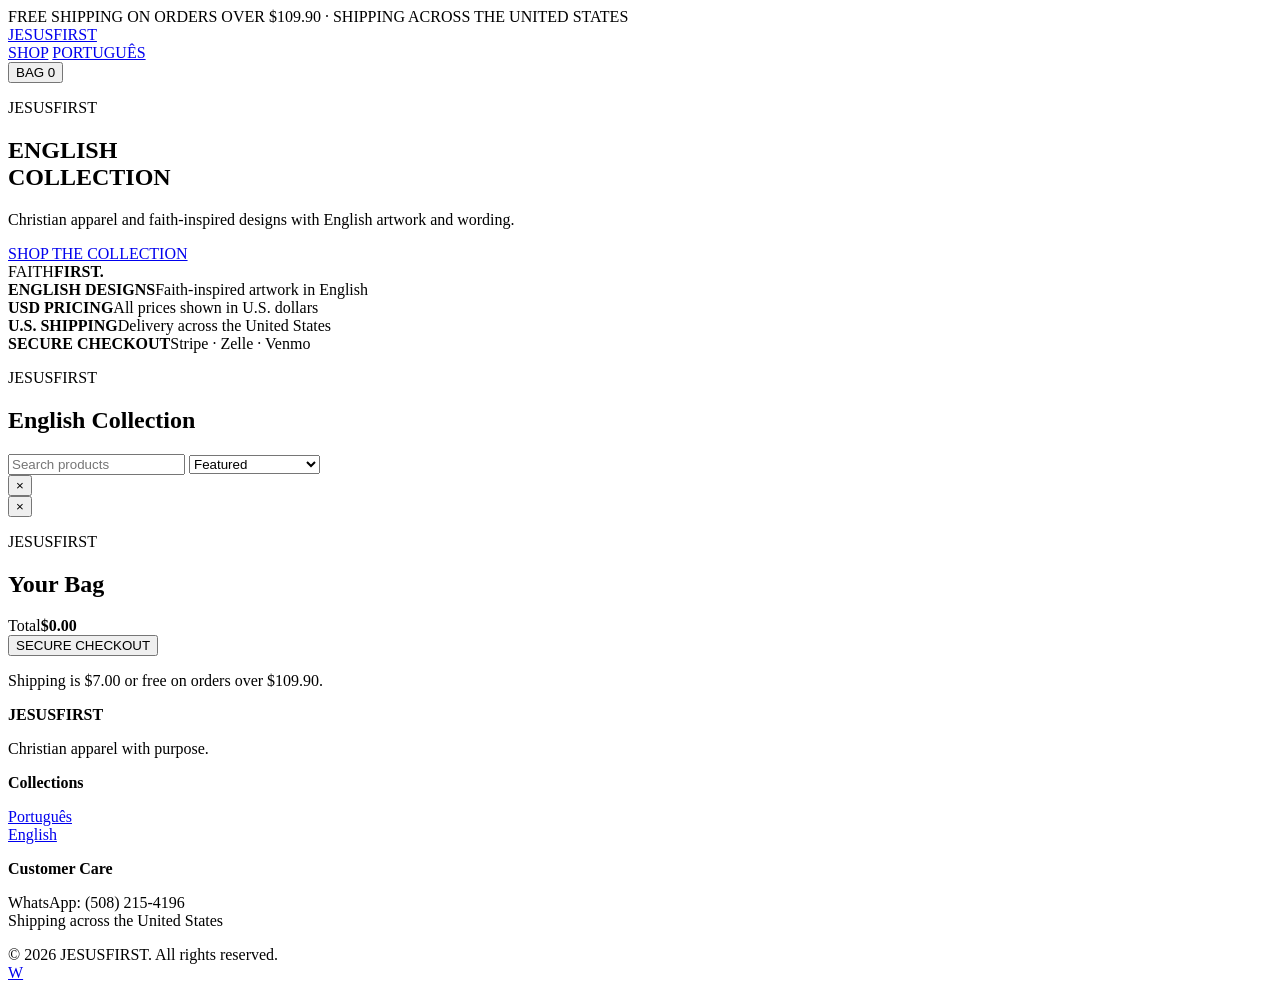
==== english/index.html @ df7d21b7 "Build JESUSFIRST English collection" ====
<!doctype html>
<html lang="en">
<head>
<meta charset="utf-8">
<meta name="viewport" content="width=device-width,initial-scale=1">
<meta name="description" content="JESUSFIRST English Collection — Christian apparel and faith-inspired designs in English.">
<title>JESUSFIRST — English Collection</title>
<link rel="stylesheet" href="styles.css?v=20260914-en2">
</head>
<body>
<div class="topbar">FREE SHIPPING ON ORDERS OVER $109.90 · SHIPPING ACROSS THE UNITED STATES</div>
<header class="header">
  <div class="header-inner">
    <a class="brand" href="./">JESUSFIRST</a>
    <nav>
      <a href="#shop">SHOP</a>
      <a href="../">PORTUGUÊS</a>
    </nav>
    <button class="cart-btn" id="cartBtn">BAG <span id="cartCount">0</span></button>
  </div>
</header>
<main>
  <section class="hero">
    <div>
      <p class="eyebrow">JESUSFIRST</p>
      <h1>ENGLISH<br>COLLECTION</h1>
      <p>Christian apparel and faith-inspired designs with English artwork and wording.</p>
      <a class="primary" href="#shop">SHOP THE COLLECTION</a>
    </div>
    <div class="hero-mark"><span>FAITH</span><strong>FIRST.</strong></div>
  </section>

  <section class="benefits">
    <div><strong>ENGLISH DESIGNS</strong><span>Faith-inspired artwork in English</span></div>
    <div><strong>USD PRICING</strong><span>All prices shown in U.S. dollars</span></div>
    <div><strong>U.S. SHIPPING</strong><span>Delivery across the United States</span></div>
    <div><strong>SECURE CHECKOUT</strong><span>Stripe · Zelle · Venmo</span></div>
  </section>

  <section class="shop" id="shop">
    <div class="section-head">
      <div><p class="eyebrow">JESUSFIRST</p><h2>English Collection</h2><p id="count" class="count"></p></div>
      <div class="tools">
        <input id="searchInput" type="search" placeholder="Search products">
        <select id="sortSelect"><option value="featured">Featured</option><option value="az">Name A–Z</option><option value="low">Price: Low to High</option><option value="high">Price: High to Low</option></select>
      </div>
    </div>
    <div id="categoryNav" class="category-nav"></div>
    <div id="productGrid" class="product-grid"></div>
    <div id="pagination" class="pagination"></div>
    <div id="emptyState" class="empty-state" hidden>No products found.</div>
  </section>
</main>

<div class="backdrop" id="backdrop" hidden></div>
<aside class="drawer product-drawer" id="productDrawer" aria-hidden="true"><button class="close" data-close>×</button><div id="productDetail"></div></aside>
<aside class="drawer small" id="cartDrawer" aria-hidden="true">
  <button class="close" data-close>×</button><p class="eyebrow">JESUSFIRST</p><h2>Your Bag</h2><div id="cartItems"></div>
  <div class="total"><span>Total</span><strong id="cartTotal">$0.00</strong></div>
  <button class="primary full" id="checkoutBtn">SECURE CHECKOUT</button>
  <p class="note">Shipping is $7.00 or free on orders over $109.90.</p>
</aside>

<footer>
  <div class="footer-inner">
    <div><strong>JESUSFIRST</strong><p>Christian apparel with purpose.</p></div>
    <div><strong>Collections</strong><p><a href="../">Português</a><br><a href="./">English</a></p></div>
    <div><strong>Customer Care</strong><p>WhatsApp: (508) 215-4196<br>Shipping across the United States</p></div>
  </div>
  <div class="copyright">© 2026 JESUSFIRST. All rights reserved.</div>
</footer>
<a class="whatsapp" href="https://wa.me/15082154196" target="_blank" rel="noopener" aria-label="WhatsApp">W</a>
<script src="data/products.js?v=20260914-en2"></script>
<script src="app.js?v=20260914-en2"></script>
</body></html>
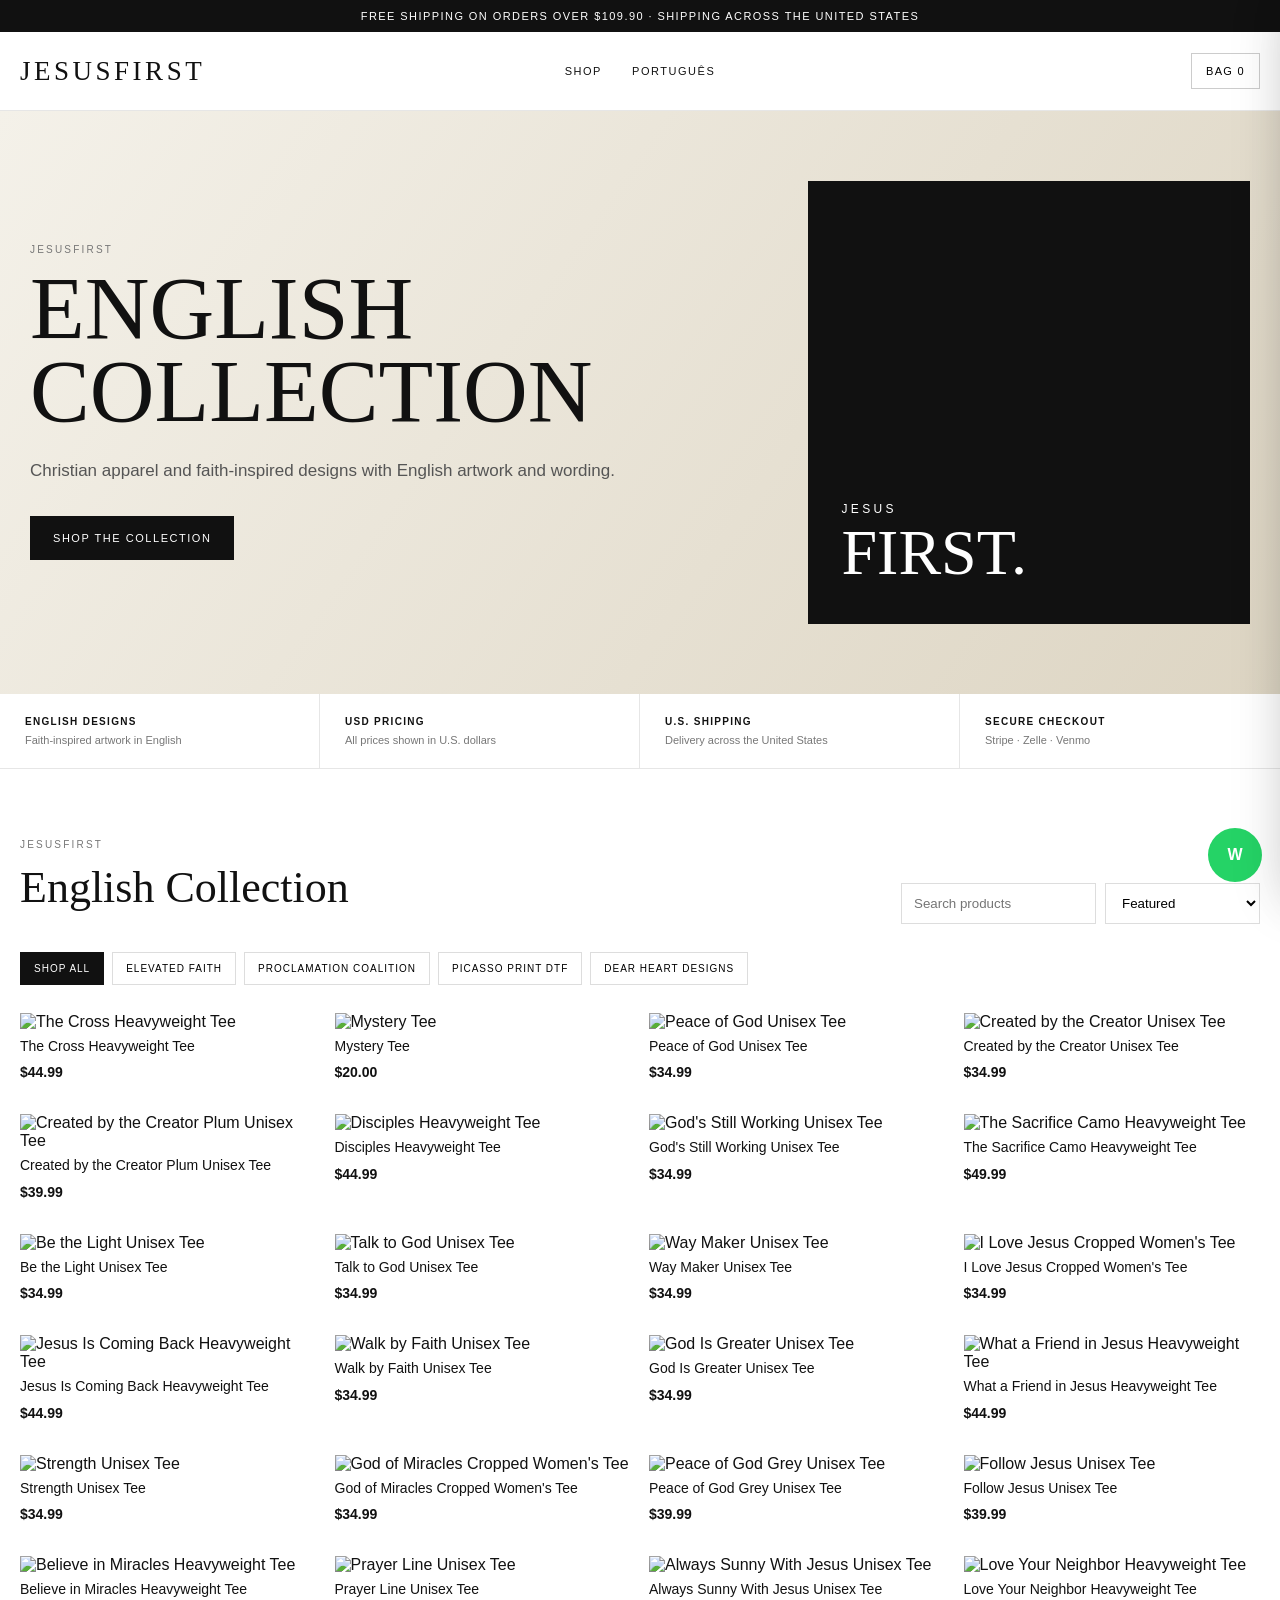
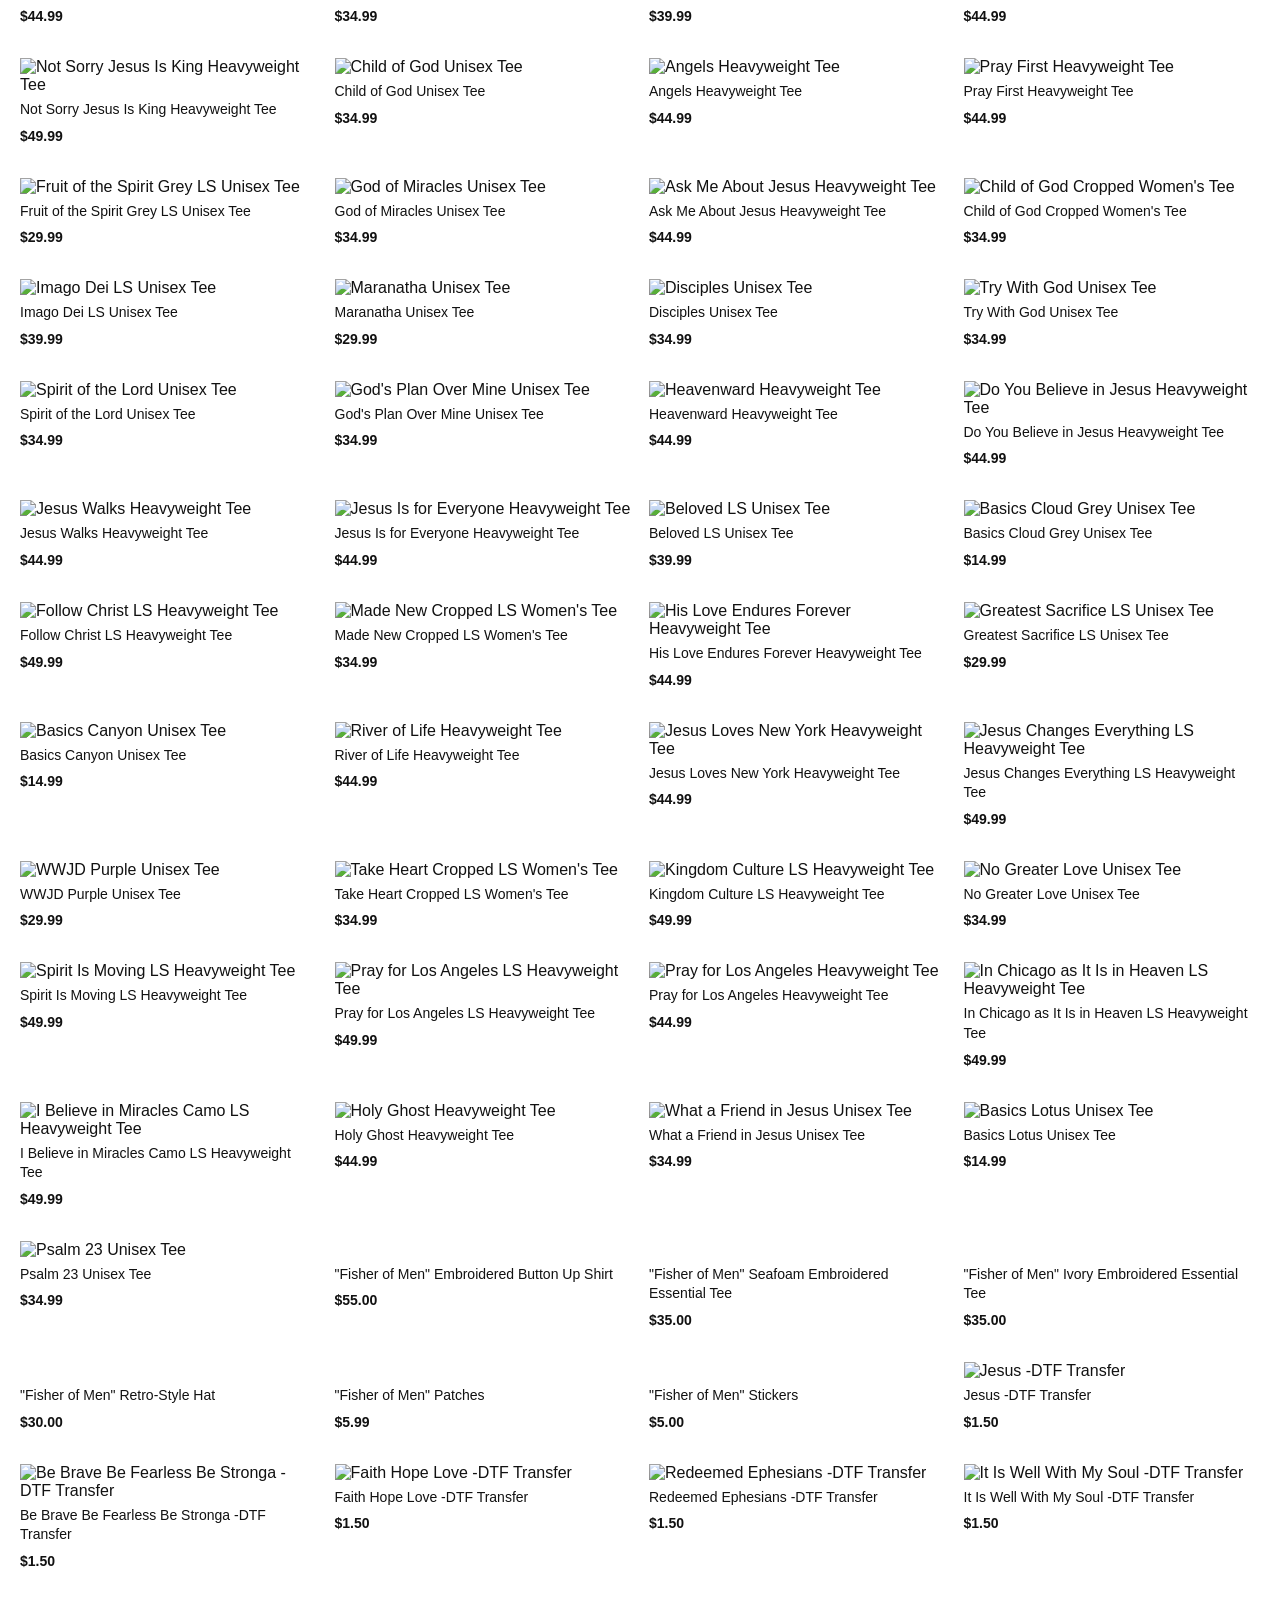
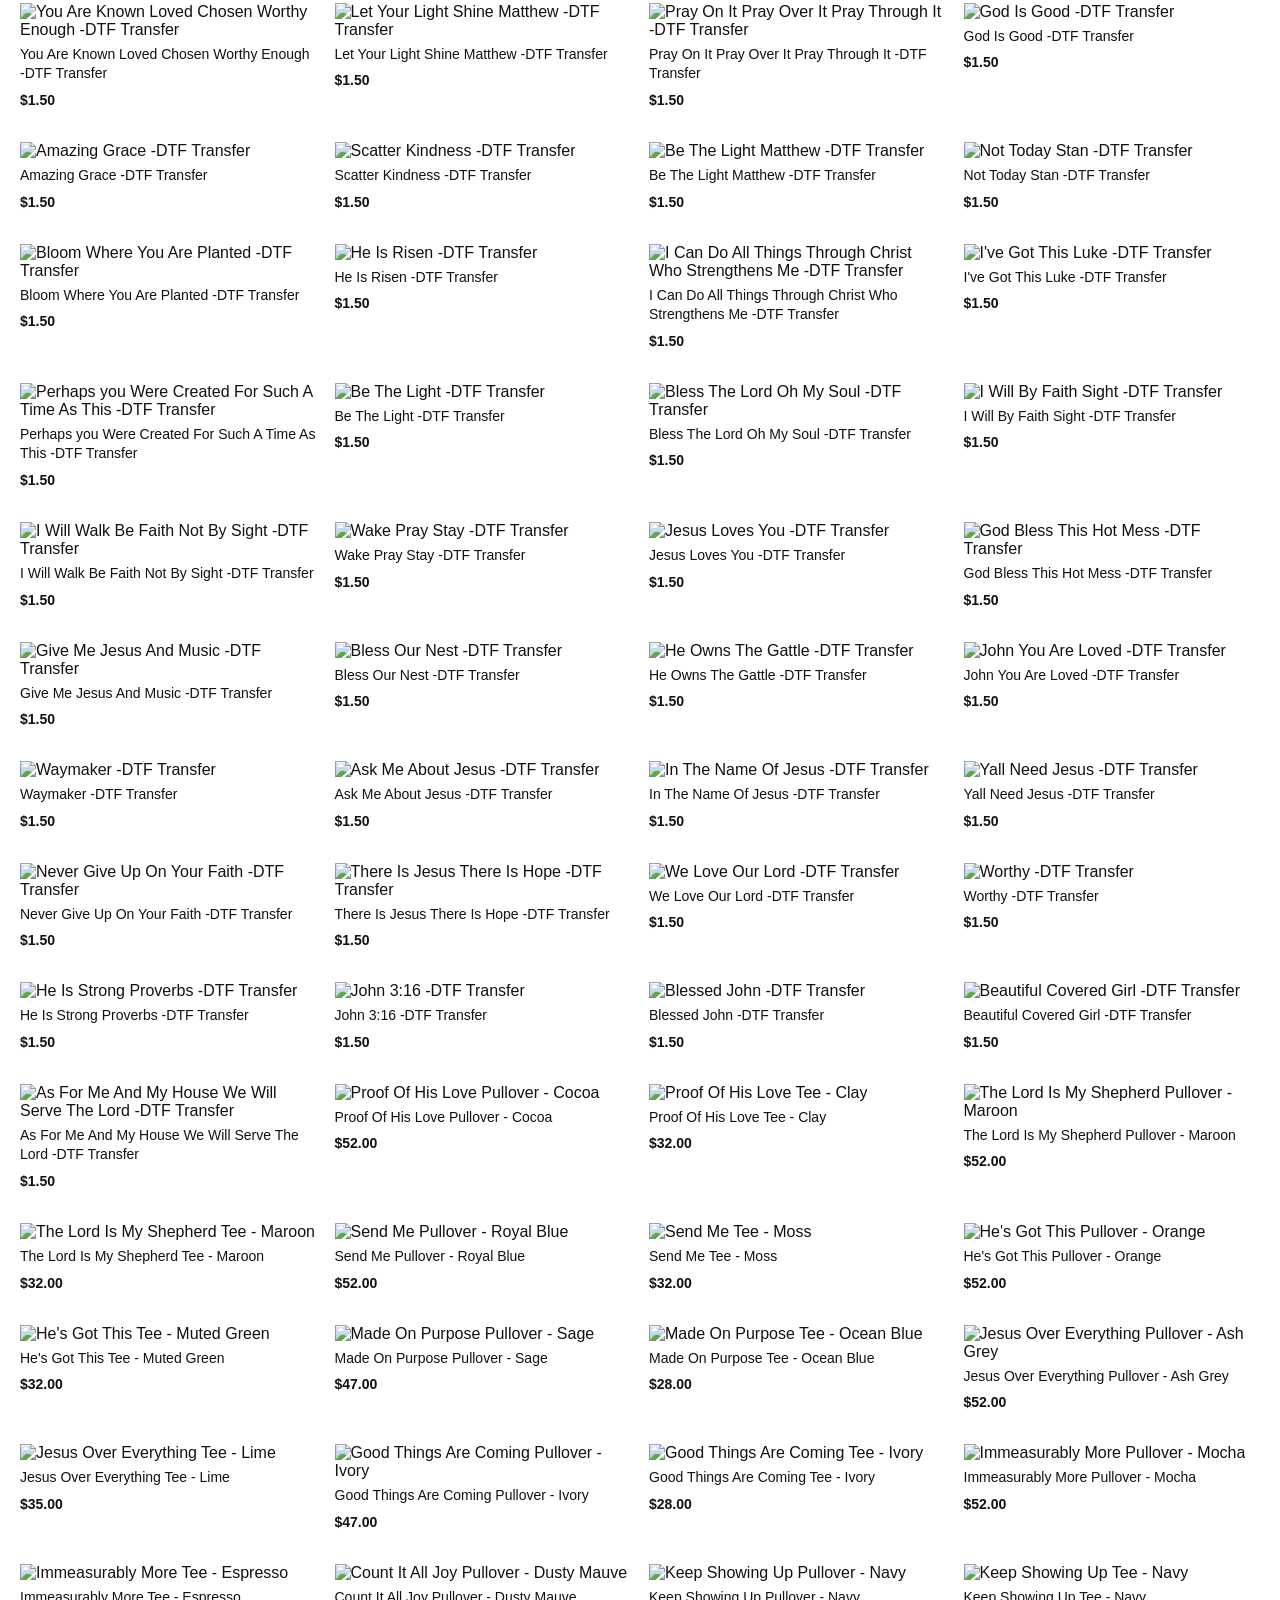
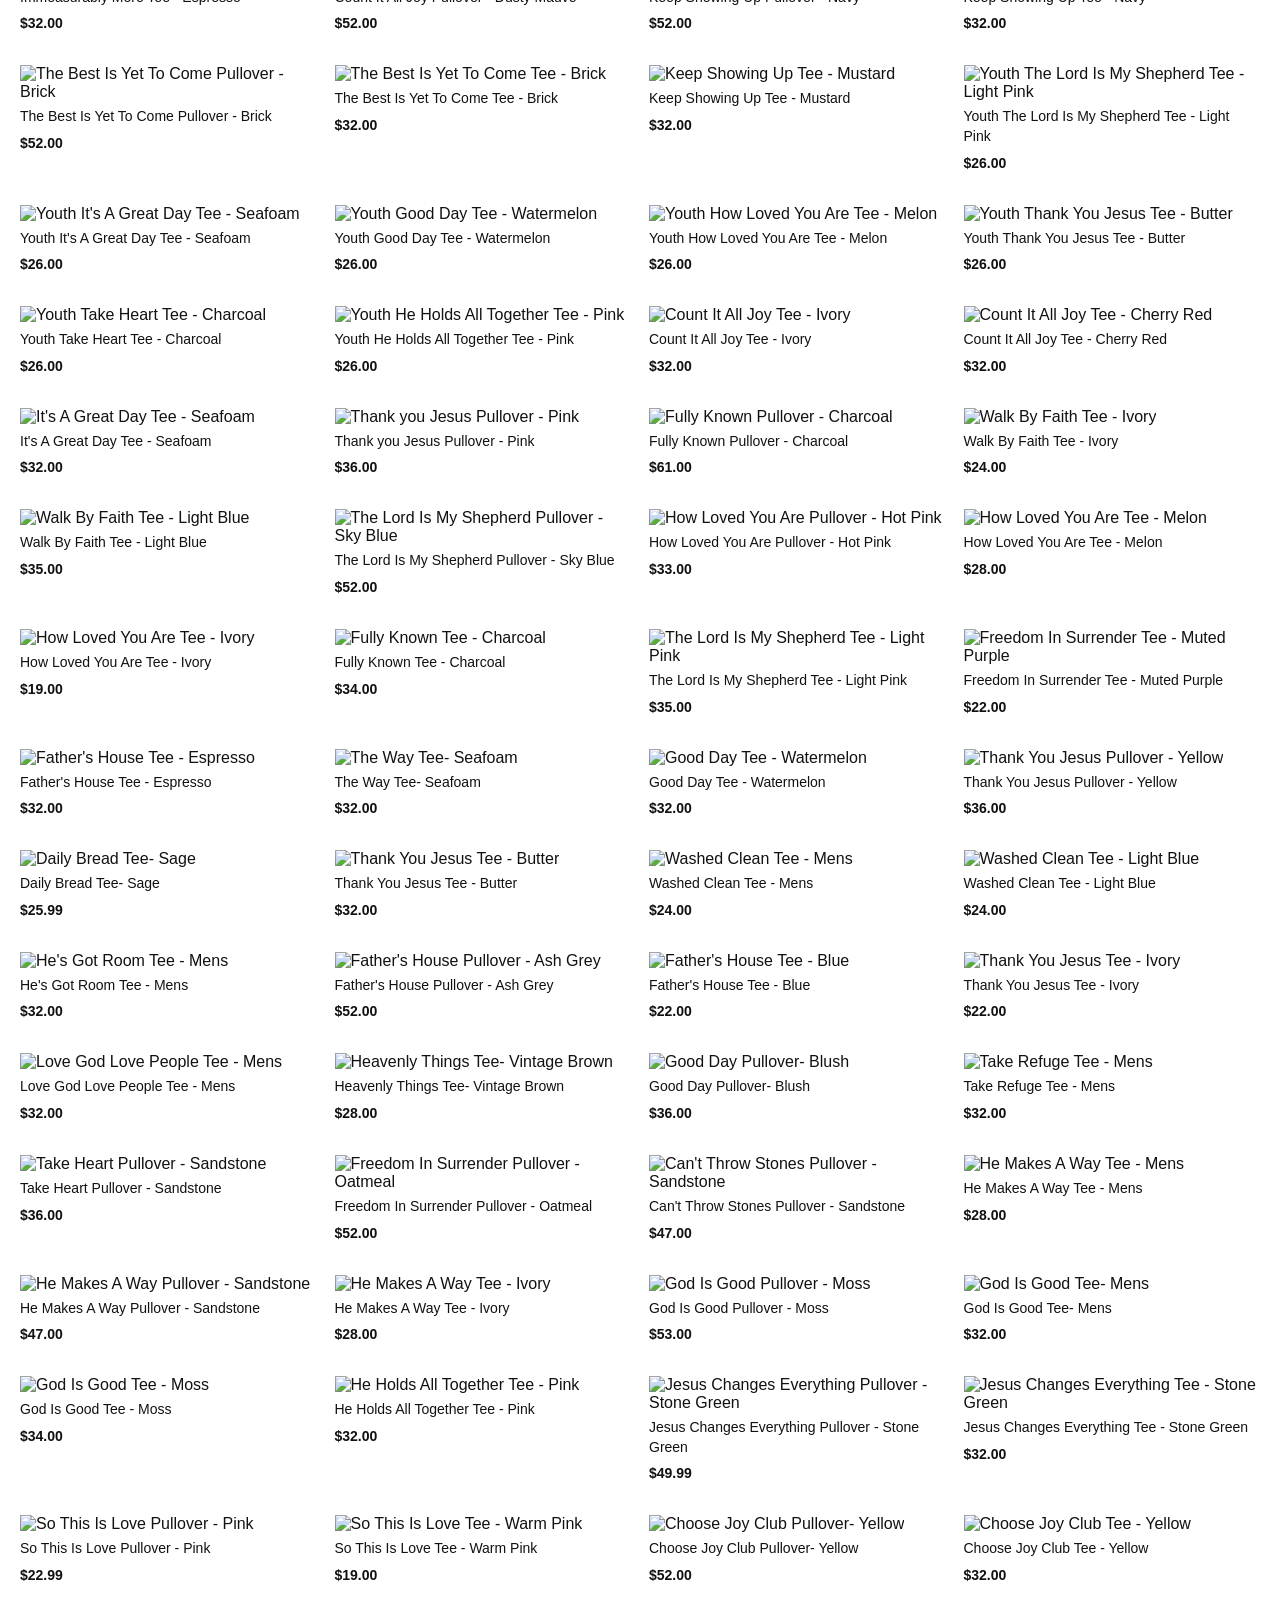
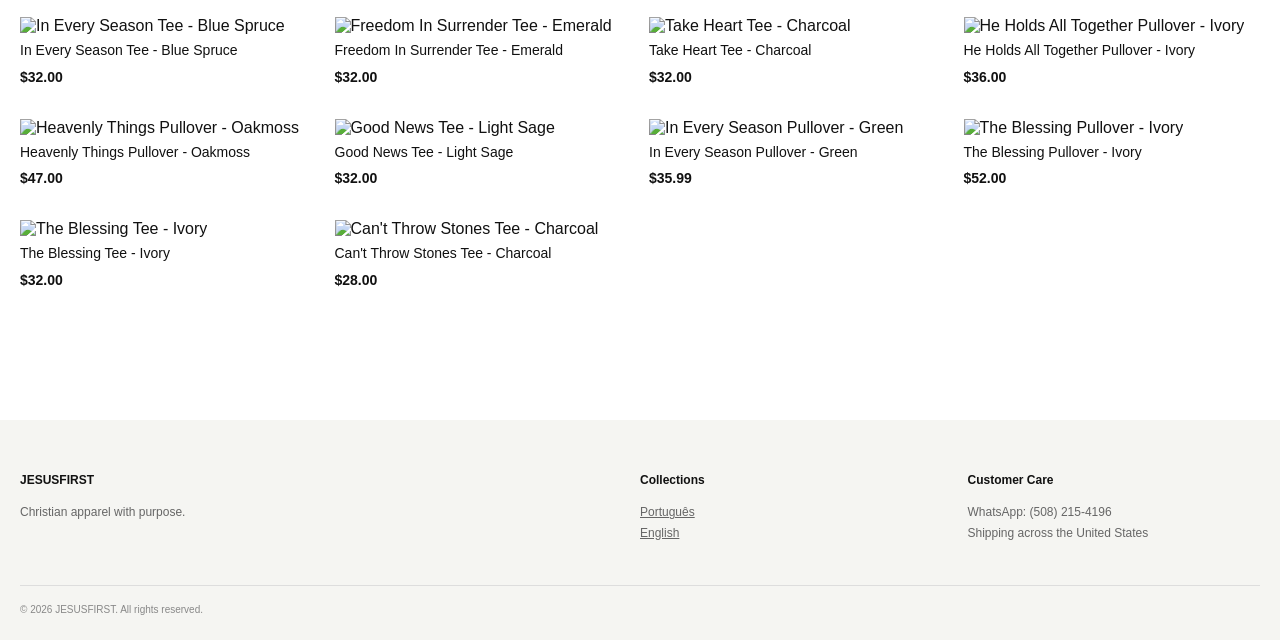
==== commit a838fa67: "Correct English collection branding and refresh assets" ====
--- a/english/index.html
+++ b/english/index.html
@@ -5,7 +5,7 @@
 <meta name="viewport" content="width=device-width,initial-scale=1">
 <meta name="description" content="JESUSFIRST English Collection — Christian apparel and faith-inspired designs in English.">
 <title>JESUSFIRST — English Collection</title>
-<link rel="stylesheet" href="styles.css?v=20260914-en2">
+<link rel="stylesheet" href="styles.css?v=20260914-en3">
 </head>
 <body>
 <div class="topbar">FREE SHIPPING ON ORDERS OVER $109.90 · SHIPPING ACROSS THE UNITED STATES</div>
@@ -27,7 +27,7 @@
       <p>Christian apparel and faith-inspired designs with English artwork and wording.</p>
       <a class="primary" href="#shop">SHOP THE COLLECTION</a>
     </div>
-    <div class="hero-mark"><span>FAITH</span><strong>FIRST.</strong></div>
+    <div class="hero-mark"><span>JESUS</span><strong>FIRST.</strong></div>
   </section>
 
   <section class="benefits">
@@ -71,5 +71,5 @@
 </footer>
 <a class="whatsapp" href="https://wa.me/15082154196" target="_blank" rel="noopener" aria-label="WhatsApp">W</a>
 <script src="data/products.js?v=20260914-en2"></script>
-<script src="app.js?v=20260914-en2"></script>
+<script src="app.js?v=20260914-en3"></script>
 </body></html>
--- a/english/styles.css
+++ b/english/styles.css
@@ -0,0 +1,4 @@
+:root{--ink:#111;--muted:#737373;--line:#e6e6e6;--soft:#f6f4ef;--white:#fff}
+*{box-sizing:border-box}html{scroll-behavior:smooth}body{margin:0;font-family:Arial,Helvetica,sans-serif;color:var(--ink);background:#fff}a{color:inherit}.topbar{background:#111;color:#fff;text-align:center;padding:10px 12px;font-size:11px;letter-spacing:.13em}.header{position:sticky;top:0;z-index:30;background:rgba(255,255,255,.97);border-bottom:1px solid var(--line);backdrop-filter:blur(12px)}.header-inner{width:min(1400px,calc(100% - 40px));height:78px;margin:auto;display:grid;grid-template-columns:1fr auto 1fr;align-items:center}.brand{text-decoration:none;font-family:Georgia,'Times New Roman',serif;font-size:27px;letter-spacing:.13em}.header nav{display:flex;gap:30px}.header nav a{text-decoration:none;font-size:11px;letter-spacing:.14em}.cart-btn{justify-self:end;border:1px solid #ccc;background:#fff;padding:11px 14px;font-size:11px;letter-spacing:.12em;cursor:pointer}.hero{min-height:500px;background:linear-gradient(125deg,#f4f1e9,#ddd5c3);display:grid;grid-template-columns:1.25fr .75fr;align-items:center;gap:40px;padding:70px max(30px,calc((100vw - 1400px)/2))}.hero h1{font-family:Georgia,'Times New Roman',serif;font-size:clamp(52px,7vw,96px);font-weight:400;line-height:.92;margin:0 0 25px}.hero p:not(.eyebrow){max-width:620px;line-height:1.7;color:#555;font-size:17px;margin-bottom:30px}.eyebrow{font-size:10px;letter-spacing:.22em;color:#777;margin:0 0 12px}.primary{display:inline-block;border:0;background:#111;color:#fff;text-decoration:none;padding:16px 23px;font-size:11px;letter-spacing:.14em;cursor:pointer}.hero-mark{aspect-ratio:1/1;background:#111;color:#fff;display:flex;flex-direction:column;justify-content:flex-end;padding:34px}.hero-mark span{font-size:12px;letter-spacing:.28em}.hero-mark strong{font-family:Georgia,serif;font-size:64px;font-weight:400}.benefits{display:grid;grid-template-columns:repeat(4,1fr);border-bottom:1px solid var(--line)}.benefits div{padding:22px 25px;border-right:1px solid var(--line)}.benefits div:last-child{border-right:0}.benefits strong,.benefits span{display:block}.benefits strong{font-size:10px;letter-spacing:.13em}.benefits span{font-size:11px;color:#777;margin-top:7px}.shop{width:min(1400px,calc(100% - 40px));margin:auto;padding:70px 0 90px}.section-head{display:flex;justify-content:space-between;align-items:flex-end;gap:25px}.section-head h2{font-family:Georgia,serif;font-size:44px;font-weight:400;margin:0}.count{font-size:11px;color:#777}.tools{display:flex;gap:9px}.tools input,.tools select{border:1px solid #ddd;background:#fff;padding:11px 12px}.category-nav{display:flex;gap:8px;flex-wrap:wrap;margin:28px 0}.category-btn{border:1px solid #ddd;background:#fff;padding:10px 13px;font-size:10px;letter-spacing:.1em;cursor:pointer}.category-btn.active{background:#111;color:#fff;border-color:#111}.product-grid{display:grid;grid-template-columns:repeat(4,minmax(0,1fr));gap:34px 18px}.product-card{position:relative}.product-img{width:100%;aspect-ratio:1/1.18;object-fit:cover;background:#eee;display:block;cursor:pointer}.product-source{font-size:9px;letter-spacing:.12em;color:#888;text-transform:uppercase;margin-top:11px}.product-card h3{font-size:14px;line-height:1.4;font-weight:400;margin:6px 0 8px;cursor:pointer}.product-card p{font-size:14px;font-weight:600;margin:0}.pagination{display:flex;justify-content:center;gap:6px;flex-wrap:wrap;margin-top:42px}.page-btn{min-width:38px;height:38px;border:1px solid #ddd;background:#fff;cursor:pointer}.page-btn.active{background:#111;color:#fff}.page-btn:disabled{opacity:.35}.empty-state{text-align:center;padding:70px;background:var(--soft);margin-top:20px}.backdrop{position:fixed;inset:0;background:rgba(0,0,0,.38);z-index:50}.drawer{position:fixed;right:0;top:0;height:100vh;width:min(860px,95vw);background:#fff;z-index:60;padding:55px 30px 30px;overflow:auto;transform:translateX(105%);transition:.25s;box-shadow:-20px 0 50px rgba(0,0,0,.15)}.drawer.open{transform:translateX(0)}.drawer.small{width:min(440px,95vw)}.close{position:absolute;right:18px;top:15px;border:0;background:#fff;font-size:30px;cursor:pointer}.detail{display:grid;grid-template-columns:1.05fr .95fr;gap:30px}.main-image{width:100%;aspect-ratio:1/1.18;object-fit:cover;background:#eee}.thumbs{display:grid;grid-template-columns:repeat(5,1fr);gap:6px;margin-top:7px}.thumb{border:1px solid #ddd;background:#fff;padding:0;aspect-ratio:1;overflow:hidden;cursor:pointer}.thumb.active{border-color:#111}.thumb img{width:100%;height:100%;object-fit:cover}.detail h2{font-family:Georgia,serif;font-size:36px;font-weight:400;margin:10px 0}.detail-desc{font-size:13px;line-height:1.7;color:#666;max-height:220px;overflow:auto}.option{margin-top:20px}.option label{display:block;font-size:10px;letter-spacing:.13em;margin-bottom:8px}.option-row{display:flex;gap:8px;flex-wrap:wrap}.option-btn{border:1px solid #ccc;background:#fff;padding:10px 13px;cursor:pointer}.option-btn.active{background:#111;color:#fff}.full{width:100%;margin-top:18px}.cart-row{display:grid;grid-template-columns:60px 1fr auto;gap:12px;align-items:center;border-bottom:1px solid #eee;padding:14px 0}.cart-row img{width:60px;height:72px;object-fit:cover}.cart-row p{margin:4px 0;color:#777;font-size:11px}.remove{border:0;background:#fff;text-decoration:underline;font-size:10px;cursor:pointer}.total{display:flex;justify-content:space-between;margin-top:24px}.note{text-align:center;color:#888;font-size:11px;line-height:1.5}footer{background:#f5f5f2;padding:50px max(20px,calc((100vw - 1400px)/2)) 25px}.footer-inner{display:grid;grid-template-columns:2fr 1fr 1fr;gap:35px;font-size:12px;color:#666;line-height:1.7}.footer-inner strong{color:#111}.copyright{border-top:1px solid #ddd;padding-top:18px;margin-top:30px;font-size:10px;color:#888}.whatsapp{position:fixed;right:18px;bottom:18px;width:54px;height:54px;border-radius:50%;background:#25D366;color:#fff;text-decoration:none;display:grid;place-items:center;font-weight:700;z-index:40}
+@media(max-width:900px){.header-inner{grid-template-columns:1fr auto}.header nav{display:none}.hero{grid-template-columns:1fr;padding:55px 20px}.hero-mark{display:none}.benefits{grid-template-columns:1fr 1fr}.product-grid{grid-template-columns:repeat(2,minmax(0,1fr))}.section-head{align-items:flex-start;flex-direction:column}.tools{width:100%;flex-direction:column}.tools input,.tools select{width:100%}.detail{grid-template-columns:1fr}.footer-inner{grid-template-columns:1fr}}
+@media(max-width:520px){.header-inner,.shop{width:calc(100% - 24px)}.brand{font-size:21px}.hero h1{font-size:48px}.benefits div{padding:16px 12px}.benefits strong{font-size:9px}.benefits span{font-size:9px}.section-head h2{font-size:34px}.product-card h3{font-size:12px}.drawer{padding:50px 15px 25px}}
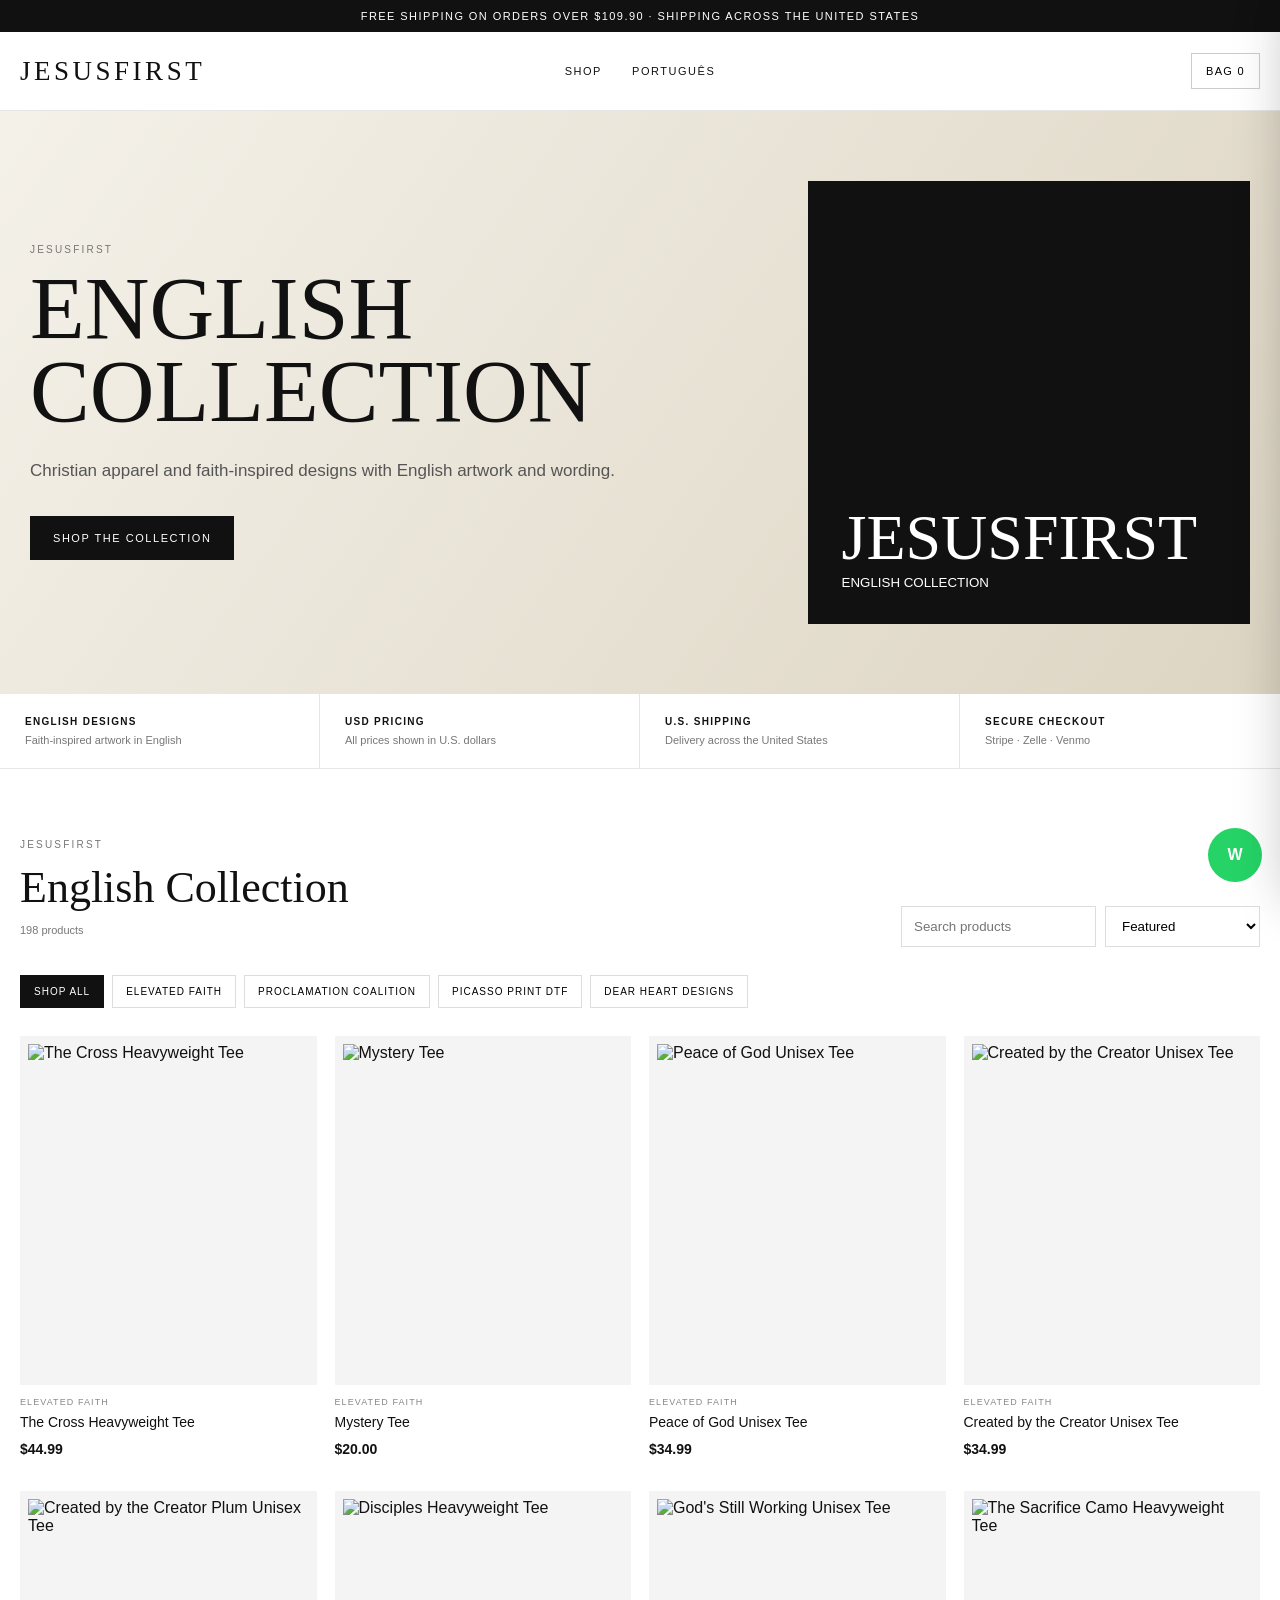
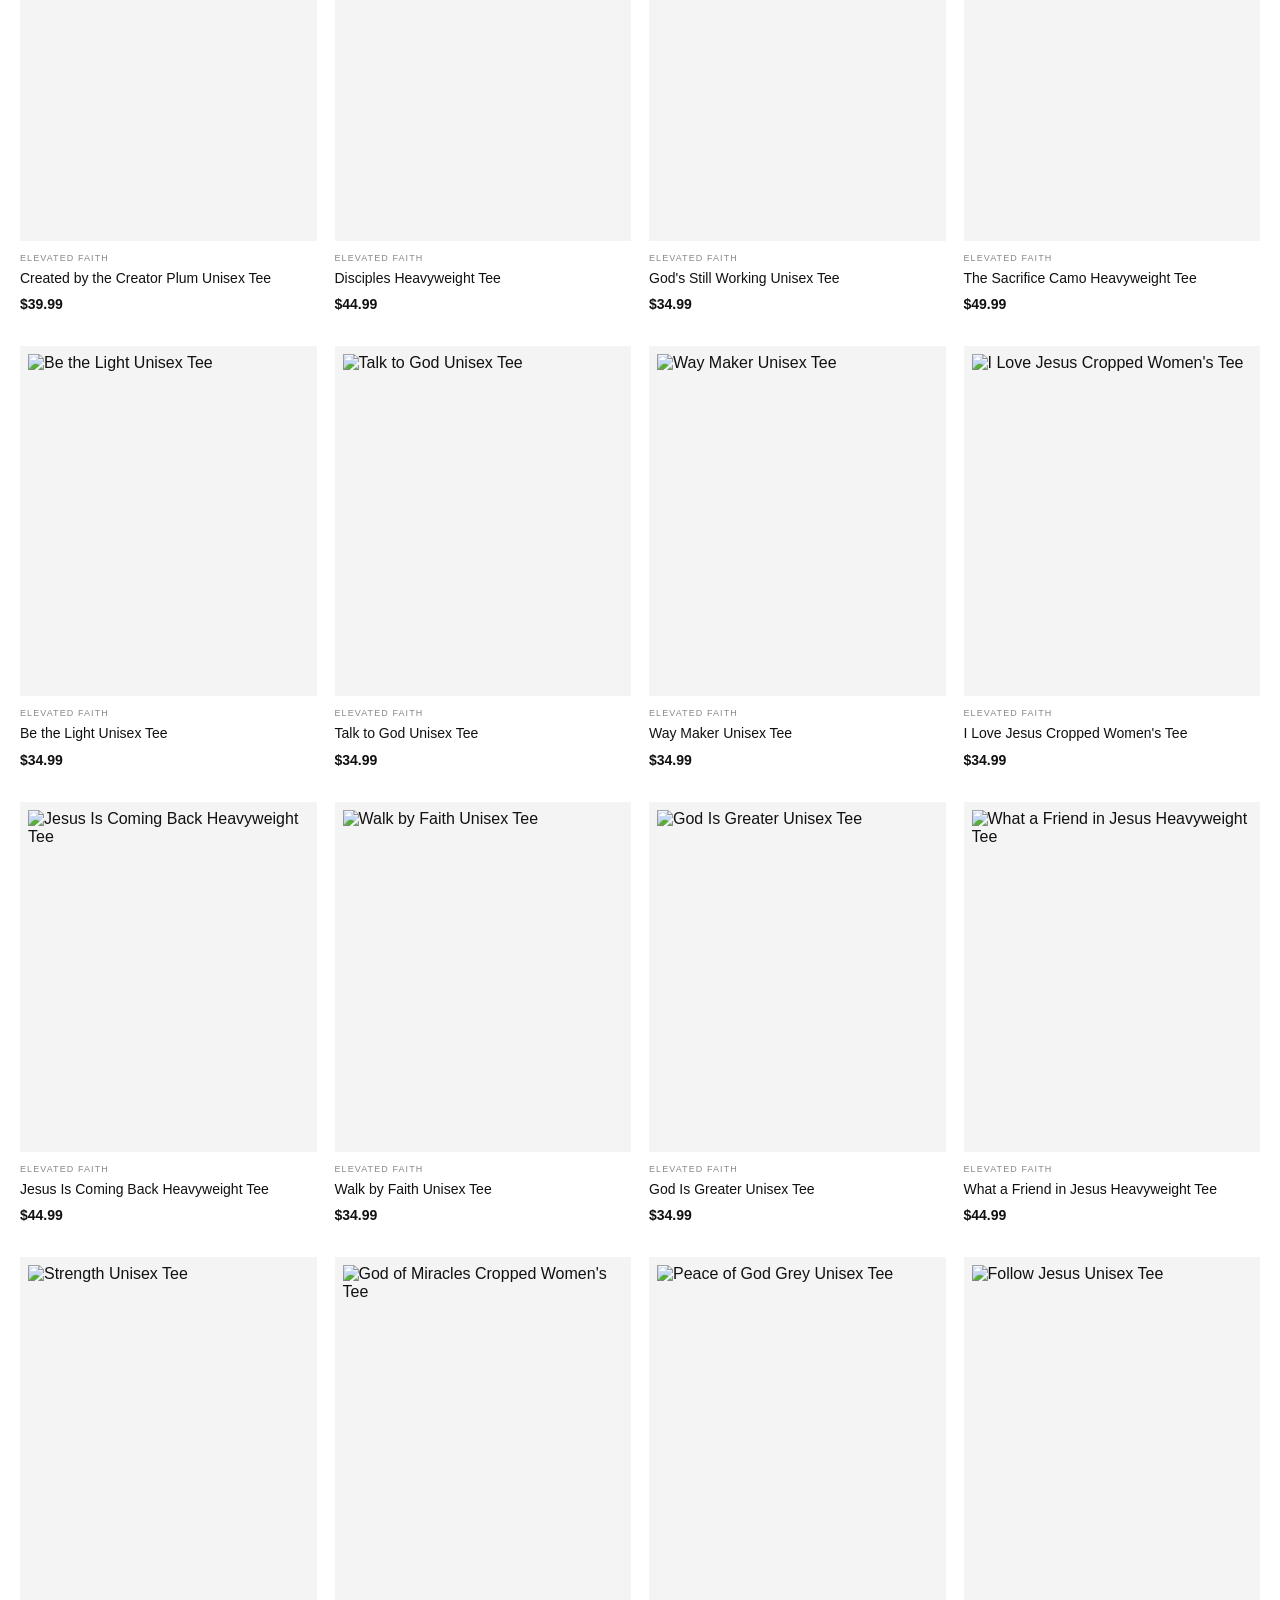
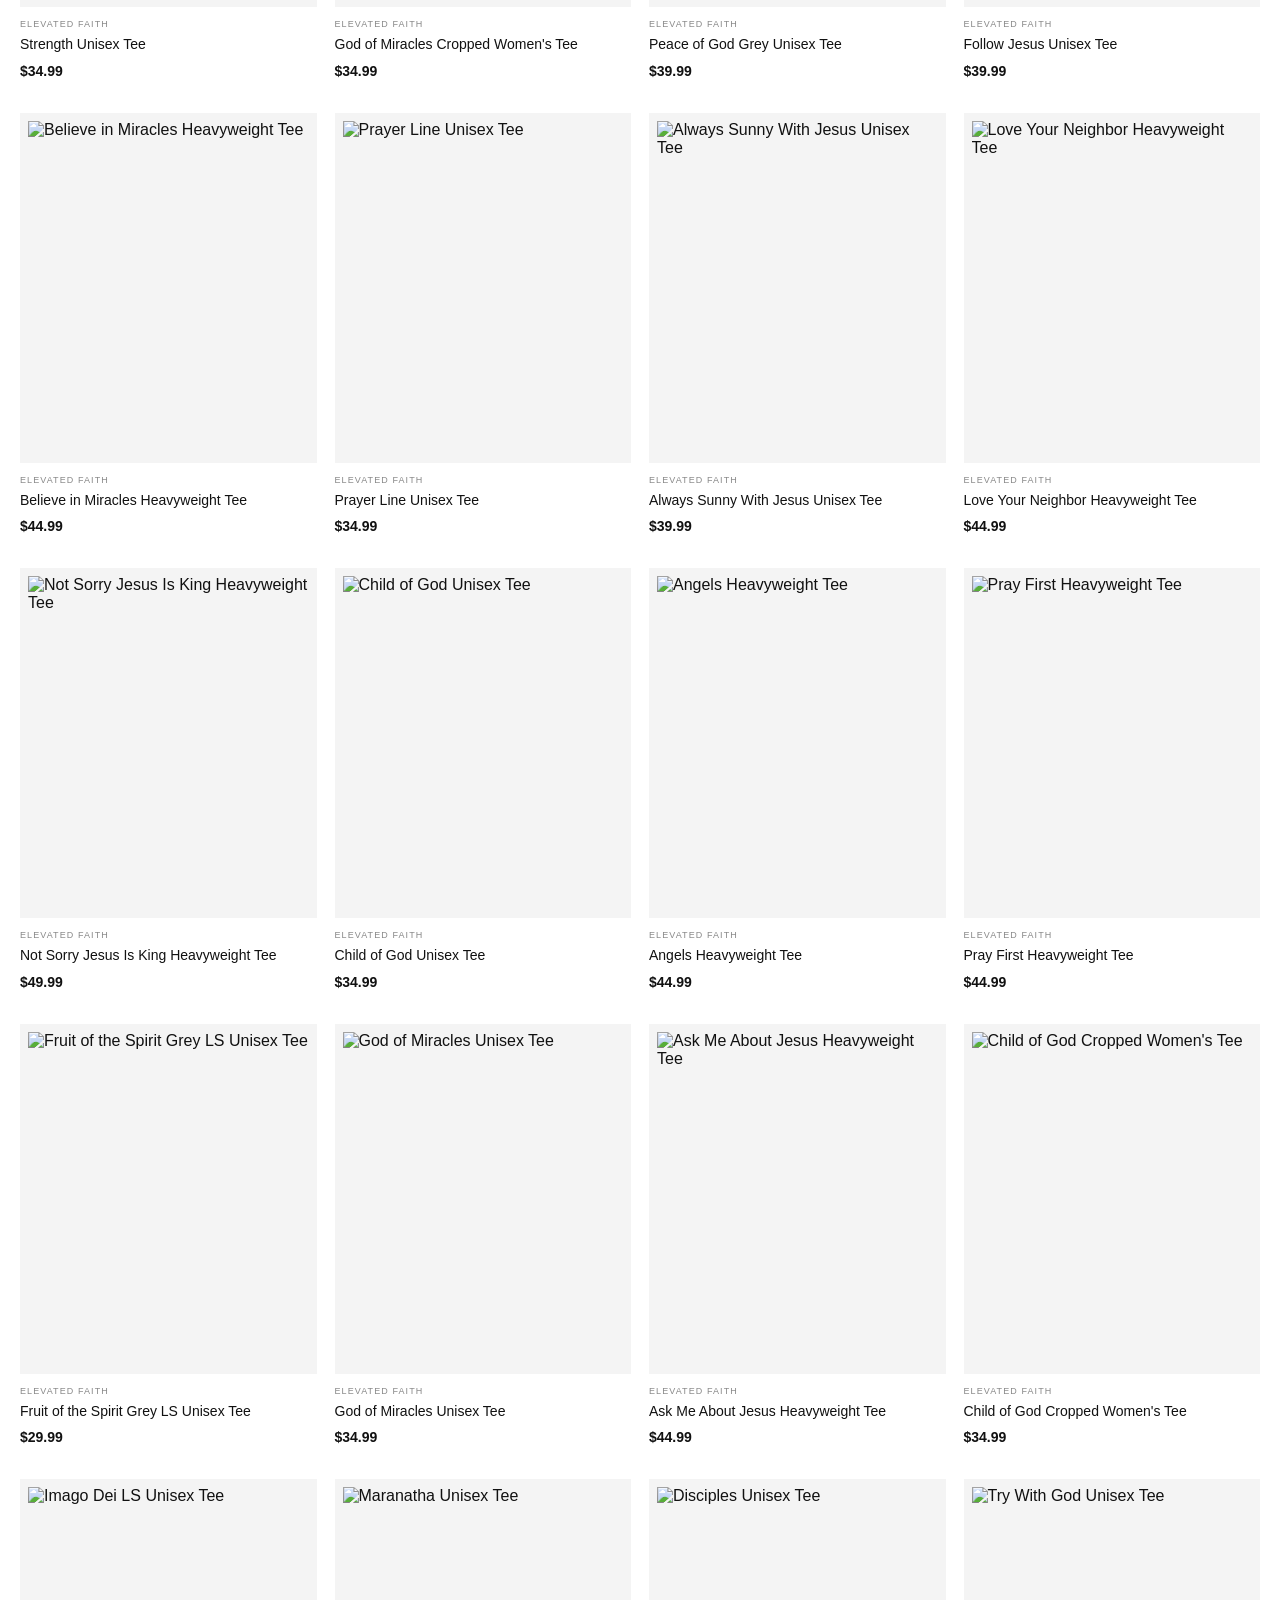
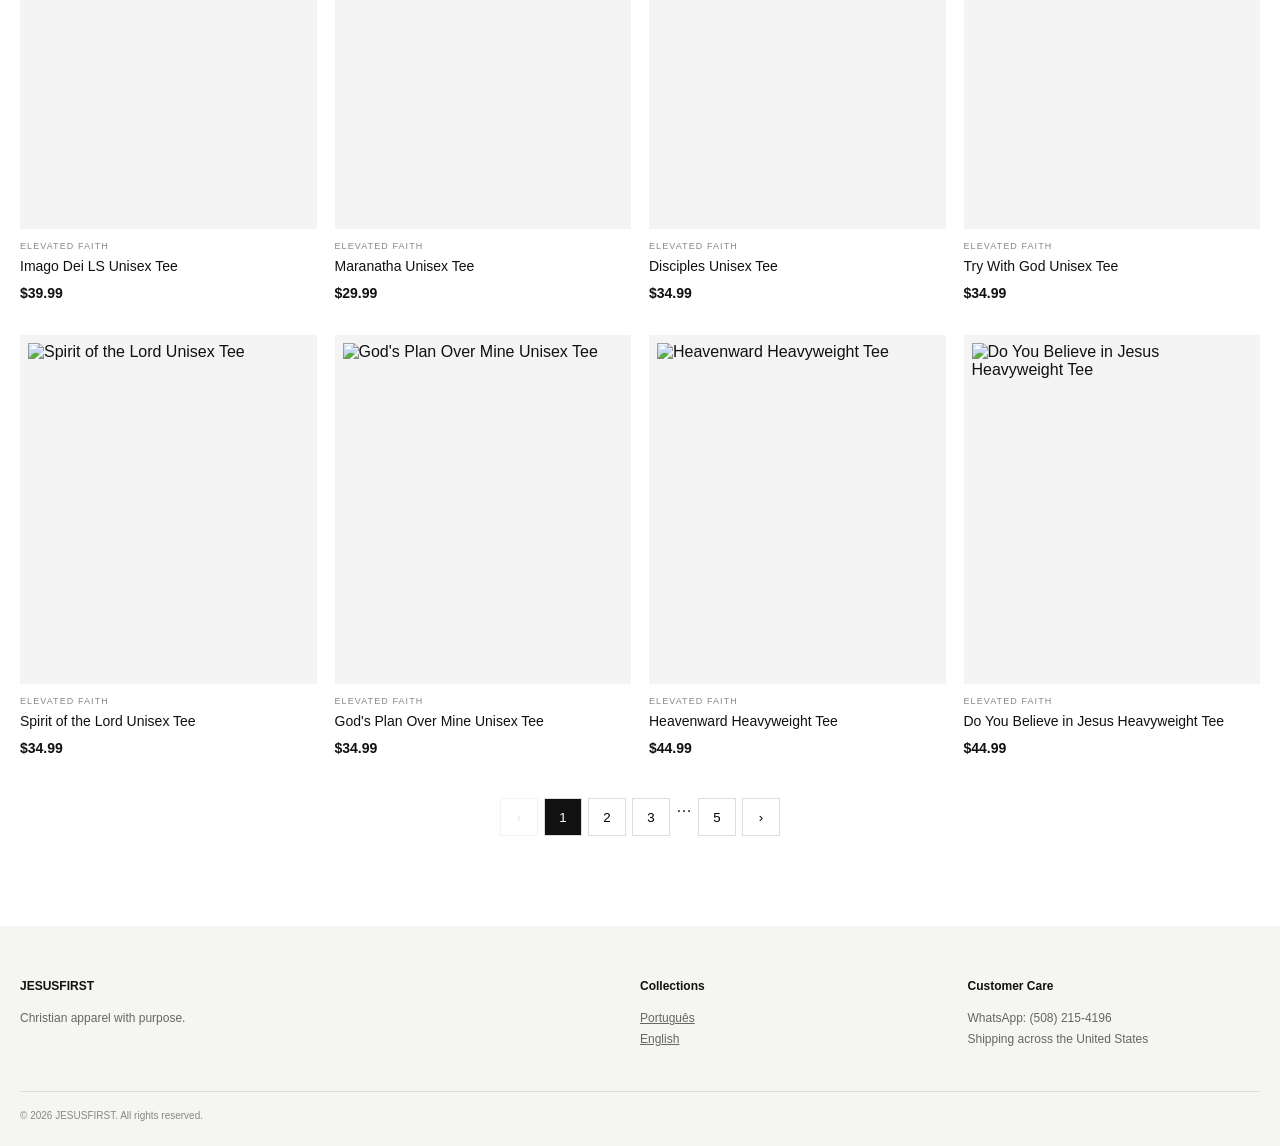
==== commit b27e4e79: "Use JESUSFIRST branding in English hero" ====
--- a/english/index.html
+++ b/english/index.html
@@ -27,7 +27,7 @@
       <p>Christian apparel and faith-inspired designs with English artwork and wording.</p>
       <a class="primary" href="#shop">SHOP THE COLLECTION</a>
     </div>
-    <div class="hero-mark"><span>JESUS</span><strong>FIRST.</strong></div>
+    <div class="hero-mark"><strong>JESUSFIRST</strong><small>ENGLISH COLLECTION</small></div>
   </section>
 
   <section class="benefits">
--- a/english/styles.css
+++ b/english/styles.css
@@ -1,4 +1,29 @@
 :root{--ink:#111;--muted:#737373;--line:#e6e6e6;--soft:#f6f4ef;--white:#fff}
-*{box-sizing:border-box}html{scroll-behavior:smooth}body{margin:0;font-family:Arial,Helvetica,sans-serif;color:var(--ink);background:#fff}a{color:inherit}.topbar{background:#111;color:#fff;text-align:center;padding:10px 12px;font-size:11px;letter-spacing:.13em}.header{position:sticky;top:0;z-index:30;background:rgba(255,255,255,.97);border-bottom:1px solid var(--line);backdrop-filter:blur(12px)}.header-inner{width:min(1400px,calc(100% - 40px));height:78px;margin:auto;display:grid;grid-template-columns:1fr auto 1fr;align-items:center}.brand{text-decoration:none;font-family:Georgia,'Times New Roman',serif;font-size:27px;letter-spacing:.13em}.header nav{display:flex;gap:30px}.header nav a{text-decoration:none;font-size:11px;letter-spacing:.14em}.cart-btn{justify-self:end;border:1px solid #ccc;background:#fff;padding:11px 14px;font-size:11px;letter-spacing:.12em;cursor:pointer}.hero{min-height:500px;background:linear-gradient(125deg,#f4f1e9,#ddd5c3);display:grid;grid-template-columns:1.25fr .75fr;align-items:center;gap:40px;padding:70px max(30px,calc((100vw - 1400px)/2))}.hero h1{font-family:Georgia,'Times New Roman',serif;font-size:clamp(52px,7vw,96px);font-weight:400;line-height:.92;margin:0 0 25px}.hero p:not(.eyebrow){max-width:620px;line-height:1.7;color:#555;font-size:17px;margin-bottom:30px}.eyebrow{font-size:10px;letter-spacing:.22em;color:#777;margin:0 0 12px}.primary{display:inline-block;border:0;background:#111;color:#fff;text-decoration:none;padding:16px 23px;font-size:11px;letter-spacing:.14em;cursor:pointer}.hero-mark{aspect-ratio:1/1;background:#111;color:#fff;display:flex;flex-direction:column;justify-content:flex-end;padding:34px}.hero-mark span{font-size:12px;letter-spacing:.28em}.hero-mark strong{font-family:Georgia,serif;font-size:64px;font-weight:400}.benefits{display:grid;grid-template-columns:repeat(4,1fr);border-bottom:1px solid var(--line)}.benefits div{padding:22px 25px;border-right:1px solid var(--line)}.benefits div:last-child{border-right:0}.benefits strong,.benefits span{display:block}.benefits strong{font-size:10px;letter-spacing:.13em}.benefits span{font-size:11px;color:#777;margin-top:7px}.shop{width:min(1400px,calc(100% - 40px));margin:auto;padding:70px 0 90px}.section-head{display:flex;justify-content:space-between;align-items:flex-end;gap:25px}.section-head h2{font-family:Georgia,serif;font-size:44px;font-weight:400;margin:0}.count{font-size:11px;color:#777}.tools{display:flex;gap:9px}.tools input,.tools select{border:1px solid #ddd;background:#fff;padding:11px 12px}.category-nav{display:flex;gap:8px;flex-wrap:wrap;margin:28px 0}.category-btn{border:1px solid #ddd;background:#fff;padding:10px 13px;font-size:10px;letter-spacing:.1em;cursor:pointer}.category-btn.active{background:#111;color:#fff;border-color:#111}.product-grid{display:grid;grid-template-columns:repeat(4,minmax(0,1fr));gap:34px 18px}.product-card{position:relative}.product-img{width:100%;aspect-ratio:1/1.18;object-fit:cover;background:#eee;display:block;cursor:pointer}.product-source{font-size:9px;letter-spacing:.12em;color:#888;text-transform:uppercase;margin-top:11px}.product-card h3{font-size:14px;line-height:1.4;font-weight:400;margin:6px 0 8px;cursor:pointer}.product-card p{font-size:14px;font-weight:600;margin:0}.pagination{display:flex;justify-content:center;gap:6px;flex-wrap:wrap;margin-top:42px}.page-btn{min-width:38px;height:38px;border:1px solid #ddd;background:#fff;cursor:pointer}.page-btn.active{background:#111;color:#fff}.page-btn:disabled{opacity:.35}.empty-state{text-align:center;padding:70px;background:var(--soft);margin-top:20px}.backdrop{position:fixed;inset:0;background:rgba(0,0,0,.38);z-index:50}.drawer{position:fixed;right:0;top:0;height:100vh;width:min(860px,95vw);background:#fff;z-index:60;padding:55px 30px 30px;overflow:auto;transform:translateX(105%);transition:.25s;box-shadow:-20px 0 50px rgba(0,0,0,.15)}.drawer.open{transform:translateX(0)}.drawer.small{width:min(440px,95vw)}.close{position:absolute;right:18px;top:15px;border:0;background:#fff;font-size:30px;cursor:pointer}.detail{display:grid;grid-template-columns:1.05fr .95fr;gap:30px}.main-image{width:100%;aspect-ratio:1/1.18;object-fit:cover;background:#eee}.thumbs{display:grid;grid-template-columns:repeat(5,1fr);gap:6px;margin-top:7px}.thumb{border:1px solid #ddd;background:#fff;padding:0;aspect-ratio:1;overflow:hidden;cursor:pointer}.thumb.active{border-color:#111}.thumb img{width:100%;height:100%;object-fit:cover}.detail h2{font-family:Georgia,serif;font-size:36px;font-weight:400;margin:10px 0}.detail-desc{font-size:13px;line-height:1.7;color:#666;max-height:220px;overflow:auto}.option{margin-top:20px}.option label{display:block;font-size:10px;letter-spacing:.13em;margin-bottom:8px}.option-row{display:flex;gap:8px;flex-wrap:wrap}.option-btn{border:1px solid #ccc;background:#fff;padding:10px 13px;cursor:pointer}.option-btn.active{background:#111;color:#fff}.full{width:100%;margin-top:18px}.cart-row{display:grid;grid-template-columns:60px 1fr auto;gap:12px;align-items:center;border-bottom:1px solid #eee;padding:14px 0}.cart-row img{width:60px;height:72px;object-fit:cover}.cart-row p{margin:4px 0;color:#777;font-size:11px}.remove{border:0;background:#fff;text-decoration:underline;font-size:10px;cursor:pointer}.total{display:flex;justify-content:space-between;margin-top:24px}.note{text-align:center;color:#888;font-size:11px;line-height:1.5}footer{background:#f5f5f2;padding:50px max(20px,calc((100vw - 1400px)/2)) 25px}.footer-inner{display:grid;grid-template-columns:2fr 1fr 1fr;gap:35px;font-size:12px;color:#666;line-height:1.7}.footer-inner strong{color:#111}.copyright{border-top:1px solid #ddd;padding-top:18px;margin-top:30px;font-size:10px;color:#888}.whatsapp{position:fixed;right:18px;bottom:18px;width:54px;height:54px;border-radius:50%;background:#25D366;color:#fff;text-decoration:none;display:grid;place-items:center;font-weight:700;z-index:40}
+*{box-sizing:border-box}html{scroll-behavior:smooth}body{margin:0;font-family:Arial,Helvetica,sans-serif;color:var(--ink);background:#fff}a{color:inherit}.topbar{background:#111;color:#fff;text-align:center;padding:10px 12px;font-size:11px;letter-spacing:.13em}.header{position:sticky;top:0;z-index:30;background:rgba(255,255,255,.97);border-bottom:1px solid var(--line);backdrop-filter:blur(12px)}.header-inner{width:min(1400px,calc(100% - 40px));height:78px;margin:auto;display:grid;grid-template-columns:1fr auto 1fr;align-items:center}.brand{text-decoration:none;font-family:Georgia,'Times New Roman',serif;font-size:27px;letter-spacing:.13em}.header nav{display:flex;gap:30px}.header nav a{text-decoration:none;font-size:11px;letter-spacing:.14em}.cart-btn{justify-self:end;border:1px solid #ccc;background:#fff;padding:11px 14px;font-size:11px;letter-spacing:.12em;cursor:pointer}.hero{min-height:500px;background:linear-gradient(125deg,#f4f1e9,#ddd5c3);display:grid;grid-template-columns:1.25fr .75fr;align-items:center;gap:40px;padding:70px max(30px,calc((100vw - 1400px)/2))}.hero h1{font-family:Georgia,'Times New Roman',serif;font-size:clamp(52px,7vw,96px);font-weight:400;line-height:.92;margin:0 0 25px}.hero p:not(.eyebrow){max-width:620px;line-height:1.7;color:#555;font-size:17px;margin-bottom:30px}.eyebrow{font-size:10px;letter-spacing:.22em;color:#777;margin:0 0 12px}.primary{display:inline-block;border:0;background:#111;color:#fff;text-decoration:none;padding:16px 23px;font-size:11px;letter-spacing:.14em;cursor:pointer}.hero-mark{aspect-ratio:1/1;background:#111;color:#fff;display:flex;flex-direction:column;justify-content:flex-end;padding:34px}.hero-mark span{font-size:12px;letter-spacing:.28em}.hero-mark strong{font-family:Georgia,serif;font-size:64px;font-weight:400}.benefits{display:grid;grid-template-columns:repeat(4,1fr);border-bottom:1px solid var(--line)}.benefits div{padding:22px 25px;border-right:1px solid var(--line)}.benefits div:last-child{border-right:0}.benefits strong,.benefits span{display:block}.benefits strong{font-size:10px;letter-spacing:.13em}.benefits span{font-size:11px;color:#777;margin-top:7px}.shop{width:min(1400px,calc(100% - 40px));margin:auto;padding:70px 0 90px}.section-head{display:flex;justify-content:space-between;align-items:flex-end;gap:25px}.section-head h2{font-family:Georgia,serif;font-size:44px;font-weight:400;margin:0}.count{font-size:11px;color:#777}.tools{display:flex;gap:9px}.tools input,.tools select{border:1px solid #ddd;background:#fff;padding:11px 12px}.category-nav{display:flex;gap:8px;flex-wrap:wrap;margin:28px 0}.category-btn{border:1px solid #ddd;background:#fff;padding:10px 13px;font-size:10px;letter-spacing:.1em;cursor:pointer}.category-btn.active{background:#111;color:#fff;border-color:#111}.product-grid{display:grid;grid-template-columns:repeat(4,minmax(0,1fr));gap:34px 18px}.product-card{position:relative}.product-img{width:100%;aspect-ratio:1/1.18;object-fit:contain;object-position:center;background:#f4f4f4;display:block;cursor:pointer;padding:8px}.product-source{font-size:9px;letter-spacing:.12em;color:#888;text-transform:uppercase;margin-top:11px}.product-card h3{font-size:14px;line-height:1.4;font-weight:400;margin:6px 0 8px;cursor:pointer}.product-card p{font-size:14px;font-weight:600;margin:0}.pagination{display:flex;justify-content:center;gap:6px;flex-wrap:wrap;margin-top:42px}.page-btn{min-width:38px;height:38px;border:1px solid #ddd;background:#fff;cursor:pointer}.page-btn.active{background:#111;color:#fff}.page-btn:disabled{opacity:.35}.empty-state{text-align:center;padding:70px;background:var(--soft);margin-top:20px}.backdrop{position:fixed;inset:0;background:rgba(0,0,0,.38);z-index:50}.drawer{position:fixed;right:0;top:0;height:100vh;width:min(860px,95vw);background:#fff;z-index:60;padding:55px 30px 30px;overflow:auto;transform:translateX(105%);transition:.25s;box-shadow:-20px 0 50px rgba(0,0,0,.15)}.drawer.open{transform:translateX(0)}.drawer.small{width:min(440px,95vw)}.close{position:absolute;right:18px;top:15px;border:0;background:#fff;font-size:30px;cursor:pointer}.detail{display:grid;grid-template-columns:1.05fr .95fr;gap:30px}.main-image{width:100%;height:min(64vh,720px);object-fit:contain;object-position:center;background:#f4f4f4;display:block}.thumbs{display:grid;grid-template-columns:repeat(5,1fr);gap:6px;margin-top:7px}.thumb{border:1px solid #ddd;background:#fff;padding:0;aspect-ratio:1;overflow:hidden;cursor:pointer}.thumb.active{border-color:#111}.thumb img{width:100%;height:100%;object-fit:contain;object-position:center;background:#f7f7f7}.detail h2{font-family:Georgia,serif;font-size:36px;font-weight:400;margin:10px 0}.detail-desc{font-size:13px;line-height:1.7;color:#666;max-height:220px;overflow:auto}.option{margin-top:20px}.option label{display:block;font-size:10px;letter-spacing:.13em;margin-bottom:8px}.option-row{display:flex;gap:8px;flex-wrap:wrap}.option-btn{border:1px solid #ccc;background:#fff;padding:10px 13px;cursor:pointer}.option-btn.active{background:#111;color:#fff}.full{width:100%;margin-top:18px}.cart-row{display:grid;grid-template-columns:60px 1fr auto;gap:12px;align-items:center;border-bottom:1px solid #eee;padding:14px 0}.cart-row img{width:60px;height:72px;object-fit:cover}.cart-row p{margin:4px 0;color:#777;font-size:11px}.remove{border:0;background:#fff;text-decoration:underline;font-size:10px;cursor:pointer}.total{display:flex;justify-content:space-between;margin-top:24px}.note{text-align:center;color:#888;font-size:11px;line-height:1.5}footer{background:#f5f5f2;padding:50px max(20px,calc((100vw - 1400px)/2)) 25px}.footer-inner{display:grid;grid-template-columns:2fr 1fr 1fr;gap:35px;font-size:12px;color:#666;line-height:1.7}.footer-inner strong{color:#111}.copyright{border-top:1px solid #ddd;padding-top:18px;margin-top:30px;font-size:10px;color:#888}.whatsapp{position:fixed;right:18px;bottom:18px;width:54px;height:54px;border-radius:50%;background:#25D366;color:#fff;text-decoration:none;display:grid;place-items:center;font-weight:700;z-index:40}
 @media(max-width:900px){.header-inner{grid-template-columns:1fr auto}.header nav{display:none}.hero{grid-template-columns:1fr;padding:55px 20px}.hero-mark{display:none}.benefits{grid-template-columns:1fr 1fr}.product-grid{grid-template-columns:repeat(2,minmax(0,1fr))}.section-head{align-items:flex-start;flex-direction:column}.tools{width:100%;flex-direction:column}.tools input,.tools select{width:100%}.detail{grid-template-columns:1fr}.footer-inner{grid-template-columns:1fr}}
-@media(max-width:520px){.header-inner,.shop{width:calc(100% - 24px)}.brand{font-size:21px}.hero h1{font-size:48px}.benefits div{padding:16px 12px}.benefits strong{font-size:9px}.benefits span{font-size:9px}.section-head h2{font-size:34px}.product-card h3{font-size:12px}.drawer{padding:50px 15px 25px}}+@media(max-width:520px){.header-inner,.shop{width:calc(100% - 24px)}.brand{font-size:21px}.hero h1{font-size:48px}.benefits div{padding:16px 12px}.benefits strong{font-size:9px}.benefits span{font-size:9px}.section-head h2{font-size:34px}.product-card h3{font-size:12px}.drawer{padding:50px 15px 25px}}
+/* English collection gallery + product cards aligned with Portuguese store */
+.product-card{background:#fff}
+.product-img-wrap{position:relative;background:#f4f4f4;overflow:hidden;cursor:pointer}
+.product-img-wrap .product-img{transition:transform .25s ease}
+.product-card:hover .product-img-wrap .product-img{transform:scale(1.015)}
+.product-source{margin-top:12px}
+.product-detail-grid{display:grid;grid-template-columns:1.05fr .95fr;gap:30px}
+.detail-gallery{min-width:0}
+.detail-price{font-size:20px;font-weight:700;margin:8px 0 16px}
+.detail-actions{display:flex;gap:10px;flex-wrap:wrap;margin-top:22px}
+.detail-actions .primary{min-width:220px}
+.detail-actions .secondary{border:1px solid #bbb;background:#fff;padding:15px 18px;font-size:11px;letter-spacing:.12em;cursor:pointer}
+.size-row{display:flex;gap:8px;flex-wrap:wrap}
+.size-btn{background:#fff;border:1px solid #ccc;min-width:46px;height:42px;padding:0 12px;cursor:pointer}
+.size-btn.active{background:#111;color:#fff;border-color:#111}
+.option-label{display:block;font-size:10px;letter-spacing:.13em;text-transform:uppercase;margin:22px 0 8px}
+.detail-thumbs{display:grid;grid-template-columns:repeat(5,minmax(0,1fr));gap:7px;margin-top:9px}
+.detail-thumb{border:1px solid #ddd;background:#fff;padding:0;aspect-ratio:1;overflow:hidden;cursor:pointer}
+.detail-thumb.active{border-color:#111}
+.detail-thumb img{width:100%;height:100%;object-fit:contain;object-position:center;background:#f7f7f7}
+.detail-image{width:100%;background:#f4f4f4}
+.detail-image img{width:100%;height:min(64vh,720px);object-fit:contain;object-position:center;display:block}
+.product-detail-title{font-family:Georgia,serif;font-size:34px;font-weight:400;margin:10px 0}
+.product-detail-desc{font-size:13px;line-height:1.7;color:#666}
+@media(max-width:900px){.product-detail-grid{grid-template-columns:1fr}.detail-image img{height:auto;max-height:70vh}.detail-actions .primary{width:100%}}
